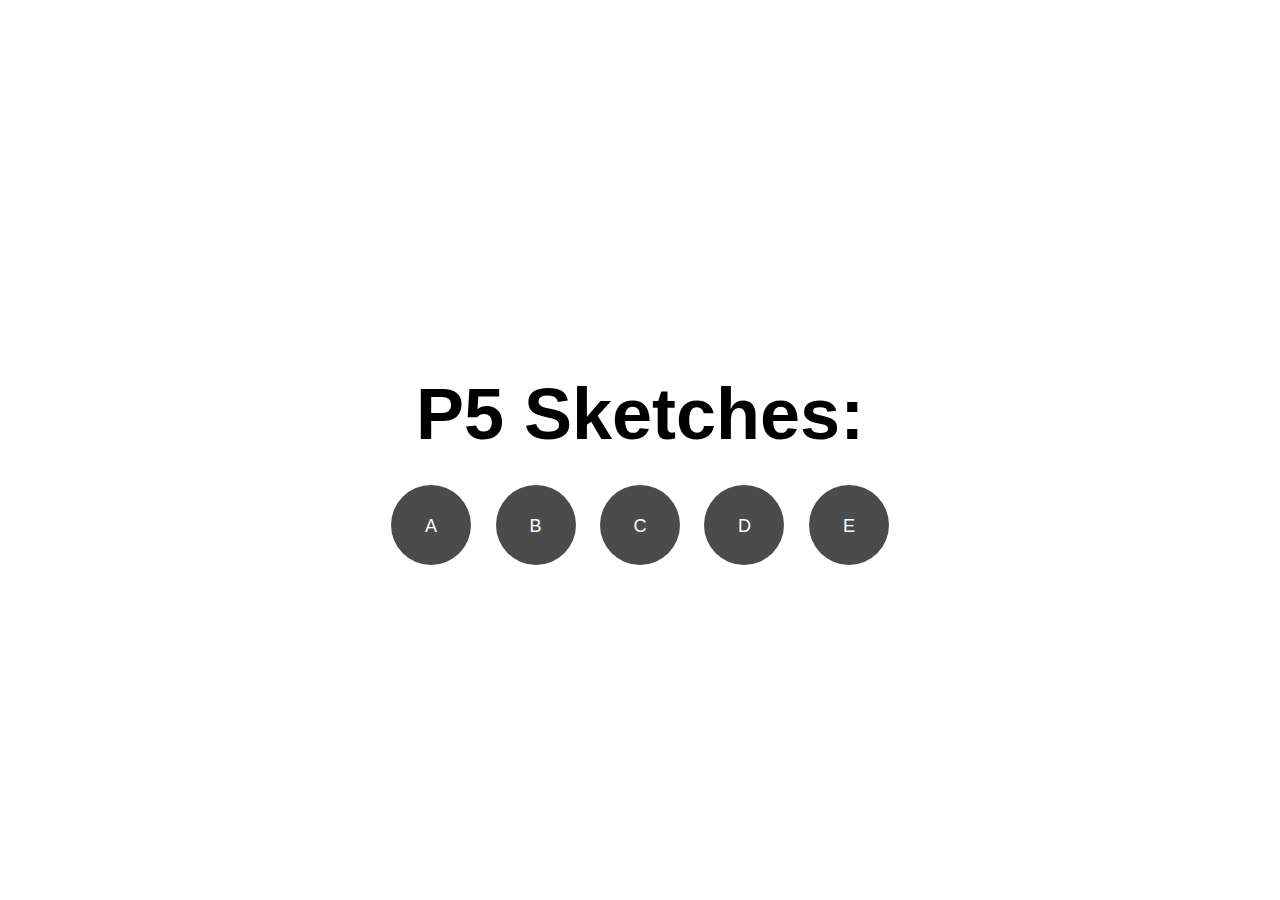
==== index.html @ c586f52d "first commit" ====
<!DOCTYPE html>
<html lang="en">
<head>
<meta charset="UTF-8">
<meta name="viewport" content="width=device-width, initial-scale=1.0">
<title>P5 Sketches</title>
<style>
  body {
    font-family: Calibri, sans-serif; /* Specific font added */

    display: flex;
    justify-content: center;
    align-items: center;
    height: 100vh;
    margin: 0;
    flex-direction: column;
  }

  h1 {
    font-size: 72px;
  }
  .button-container {
    text-align: center;
  }
  .circular-button {
    display: inline-block;
    width: 80px;
    height: 80px;
    background-color: #4b4b4b;
    border-radius: 50%;
    margin: 10px;
    line-height: 80px;
    text-align: center;
    color: white;
    font-size: 18px;
    text-decoration: none;
    border: none;
    cursor: pointer;
  }

  .circular-button:hover {
    background-color: #a1a1a1;
    color:black
  }
  h1 {
    margin-bottom: 20px;
  }

  
</style>
</head>
<body>

<h1>P5 Sketches:</h1>

<div class="button-container">
    <a href="Sketch1.html"><button class="circular-button">A</button></a>
    <a href="Sketch2.html"><button class="circular-button">B</button></a>
    <a href="Sketch3.html"><button class="circular-button">C</button></a>
    <a href="Sketch4.html"><button class="circular-button">D</button></a>
    <a href="Sketch5.html"><button class="circular-button">E</button></a>
</div>

</body>
</html>
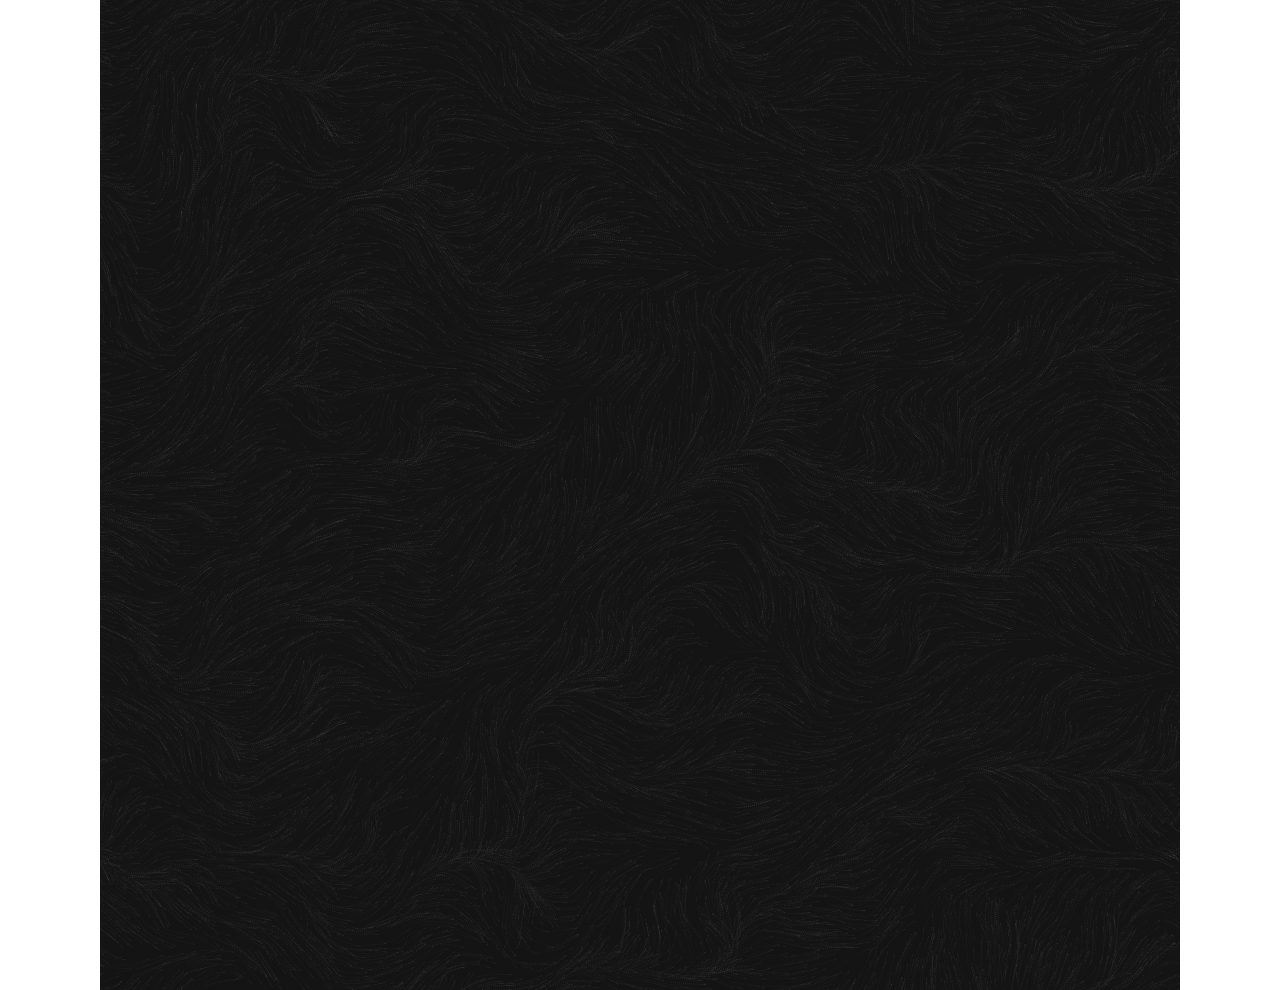
==== commit acef18a8: "Some Cleaning!" ====
--- a/index.html
+++ b/index.html
@@ -1,65 +1,24 @@
 <!DOCTYPE html>
 <html lang="en">
-<head>
-<meta charset="UTF-8">
-<meta name="viewport" content="width=device-width, initial-scale=1.0">
-<title>P5 Sketches</title>
-<style>
-  body {
-    font-family: Calibri, sans-serif; /* Specific font added */
+  <head>
+    <meta charset="utf-8" />
+    <meta name="viewport" content="width=device-width, initial-scale=1.0">
 
-    display: flex;
-    justify-content: center;
-    align-items: center;
-    height: 100vh;
-    margin: 0;
-    flex-direction: column;
-  }
+    <title>Sketch</title>
 
-  h1 {
-    font-size: 72px;
-  }
-  .button-container {
-    text-align: center;
-  }
-  .circular-button {
-    display: inline-block;
-    width: 80px;
-    height: 80px;
-    background-color: #4b4b4b;
-    border-radius: 50%;
-    margin: 10px;
-    line-height: 80px;
-    text-align: center;
-    color: white;
-    font-size: 18px;
-    text-decoration: none;
-    border: none;
-    cursor: pointer;
-  }
+    <link rel="stylesheet" type="text/css" href="style.css">
 
-  .circular-button:hover {
-    background-color: #a1a1a1;
-    color:black
-  }
-  h1 {
-    margin-bottom: 20px;
-  }
+    <script src="libraries/p5.min.js"></script>
+    <script src="libraries/p5.sound.min.js"></script>
+    <script src="11_Particle.js"></script>
 
-  
-</style>
-</head>
-<body>
+  </head>
 
-<h1>P5 Sketches:</h1>
+  <body>
+    <div>
+      <script src="11_2DperlinNoiseFlow.js"></script>
+    </div>
 
-<div class="button-container">
-    <a href="Sketch1.html"><button class="circular-button">A</button></a>
-    <a href="Sketch2.html"><button class="circular-button">B</button></a>
-    <a href="Sketch3.html"><button class="circular-button">C</button></a>
-    <a href="Sketch4.html"><button class="circular-button">D</button></a>
-    <a href="Sketch5.html"><button class="circular-button">E</button></a>
-</div>
 
-</body>
+  </body>
 </html>
--- a/style.css
+++ b/style.css
@@ -0,0 +1,56 @@
+html, body {
+  padding: 0;
+  margin: 0;
+  font-family: Calibri, sans-serif; /* Specific font added */
+  /* display: flex;
+
+  justify-content: center;
+
+  align-items: center; */
+}
+
+canvas {
+  display: block;
+}
+
+ .centered {
+  text-align: center;
+  align-items: center;
+} 
+
+/* / */
+
+.bottom-menu {
+  position: fixed;
+  bottom: 0;
+  left: 0;
+  width: 100%;
+  background-color: rgba(27, 27, 27, 0.5);
+  padding: 10px 0;
+  text-align: center;
+}
+
+/* Style for the menu items */
+.bottom-menu ul {
+  list-style-type: none;
+  margin: 0;
+  padding: 0;
+}
+
+.bottom-menu li {
+  display: inline;
+  font-size: 26px; /* Specific font size added */
+}
+
+.bottom-menu li a {
+  display: inline-block;
+  color: white;
+  text-align: center;
+  padding: 14px 16px;
+  text-decoration: none;
+}
+
+.bottom-menu li a:hover {
+  background-color: #555;
+}
+
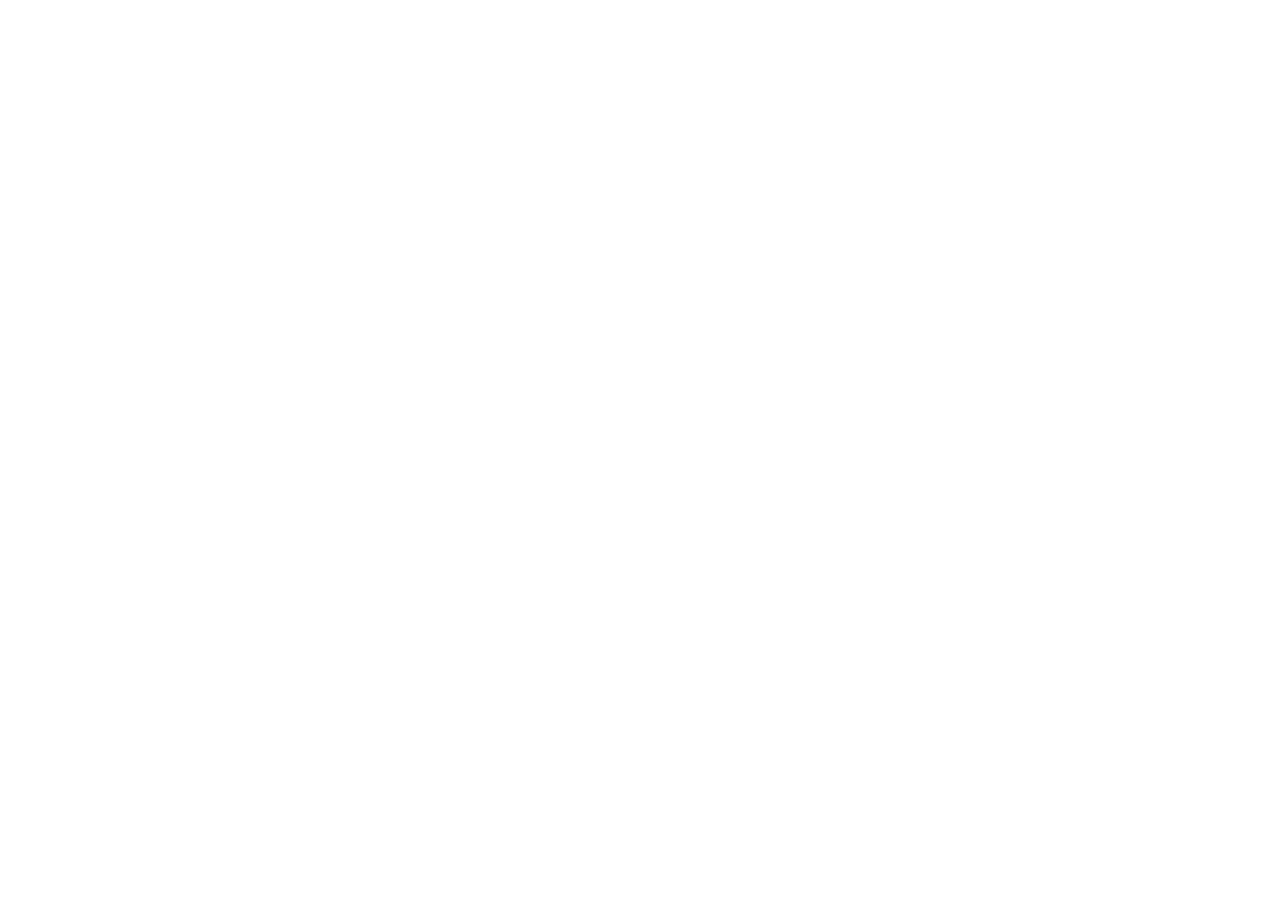
==== commit a0e6de9e: "step one" ====
--- a/index.html
+++ b/index.html
@@ -16,7 +16,7 @@
 
   <body>
     <div>
-      <script src="11_2DperlinNoiseFlow.js"></script>
+      <script src="14_GameofLife.js"></script>
     </div>
 
 
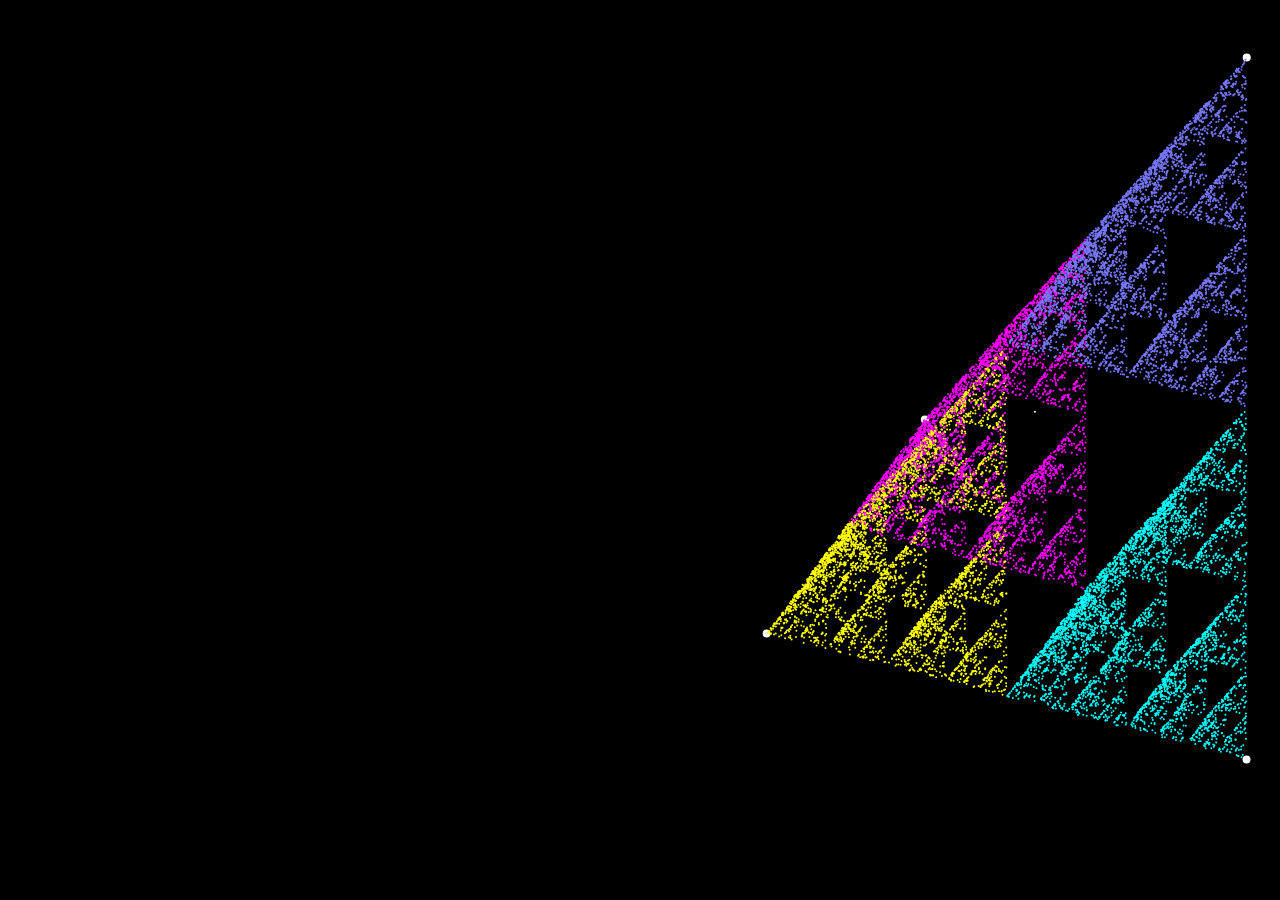
==== commit 5a148065: "Chaos Game" ====
--- a/index.html
+++ b/index.html
@@ -16,7 +16,7 @@
 
   <body>
     <div>
-      <script src="14_GameofLife.js"></script>
+      <script src="15_ChaosGame.js"></script>
     </div>
 
 
